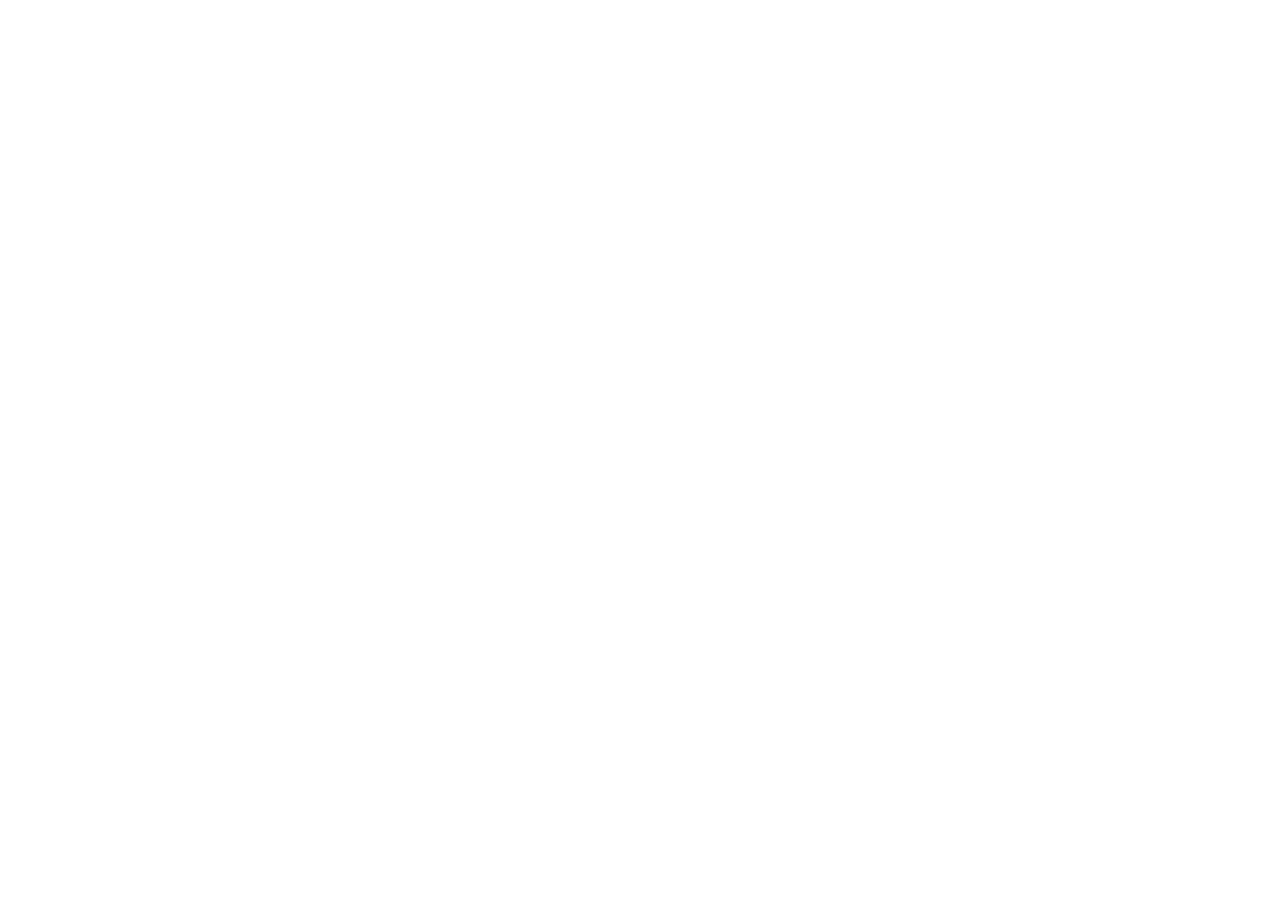
==== index.html @ 6c94f3b7 "inicializando" ====
<!DOCTYPE html>
<html lang="en">
<head>
    <meta charset="UTF-8">
    <meta http-equiv="X-UA-Compatible" content="IE=edge">
    <meta name="viewport" content="width=device-width, initial-scale=1.0">
    <title>Store</title>
</head>
<body>
    
</body>
</html>
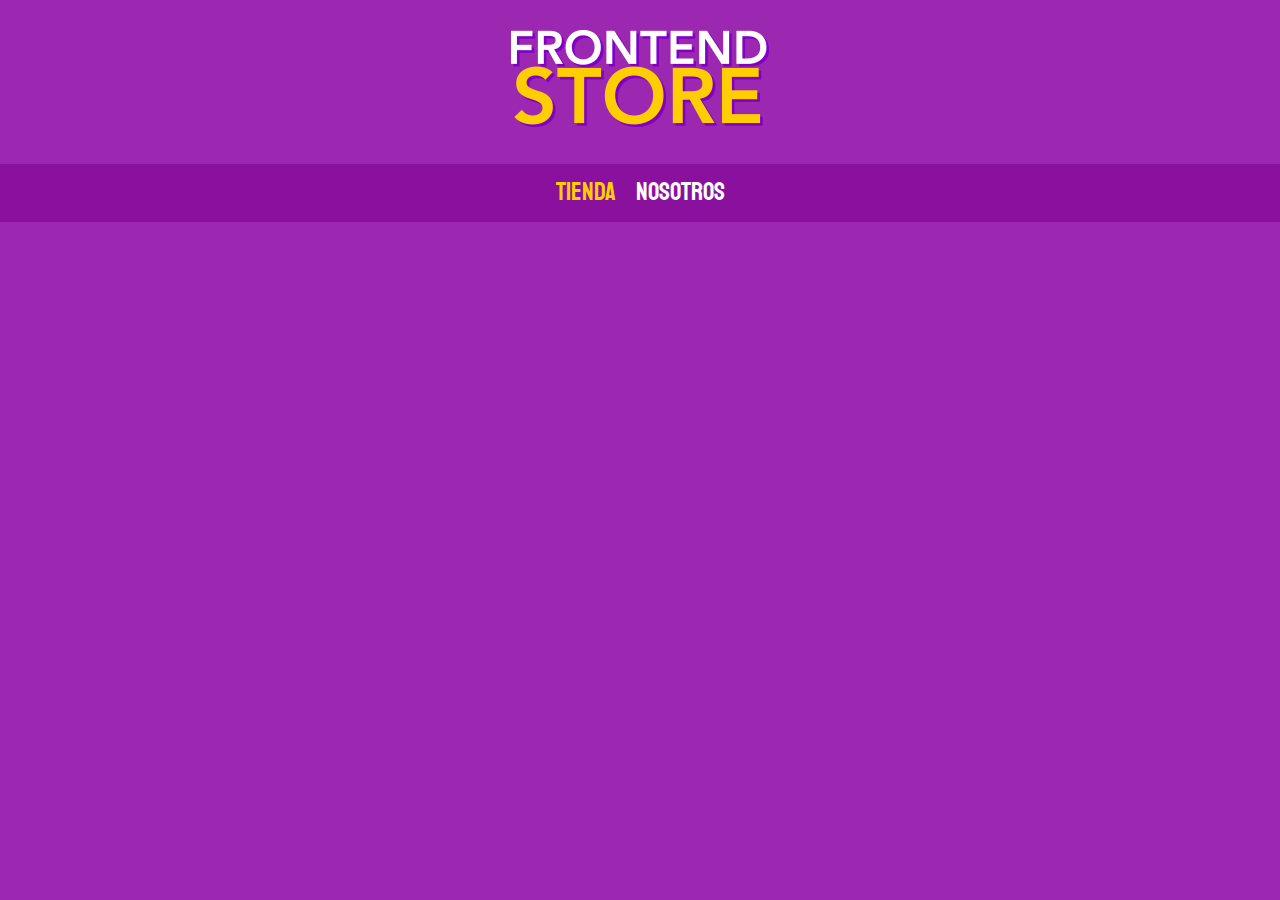
==== commit aab35953: "probando BEM" ====
--- a/index.html
+++ b/index.html
@@ -5,8 +5,24 @@
     <meta http-equiv="X-UA-Compatible" content="IE=edge">
     <meta name="viewport" content="width=device-width, initial-scale=1.0">
     <title>Store</title>
+    <link rel="stylesheet" href="css/normalize.css">
+    <link rel="preconnect" href="https://fonts.googleapis.com">
+    <link rel="preconnect" href="https://fonts.gstatic.com" crossorigin>
+    <link href="https://fonts.googleapis.com/css2?family=Staatliches&display=swap" rel="stylesheet">
+    <link rel="stylesheet" href="css/style.css">
+
 </head>
 <body>
+    <header class="header">
+        <a href="index.html">
+            <img class="header__logo" src="img/logo.png" alt="logotipo">
+        </a>    
+    </header>
+    
+    <nav class="navegacion">
+        <a class="navegacion__enlace navegacion__enlace--activo" href="#">Tienda</a>
+        <a class="navegacion__enlace" href="#">Nosotros</a>
+    </nav>
     
 </body>
 </html>--- a/css/style.css
+++ b/css/style.css
@@ -0,0 +1,92 @@
+:root{
+    --primario: #9C27B0;
+    --primarioOscu: #89119D;
+    --secundario: #FFCE00;
+    --secundarioOscu: rgb(233,287,2);
+    --blanco: #FFF;
+    --negro: #000;
+
+    --MainFuente: 'Staatliches', cursive;
+}
+
+/*Globales*/
+
+html {
+    box-sizing: border-box;
+    font-size: 62.5%;
+  }
+  *, *:before, *:after {
+    box-sizing: inherit;
+  }
+
+body{
+    background-color: var(--primario);
+    font-size: 1.6rem;
+    line-height: 1.5;
+}
+
+p{
+    font-size: 1.8rem;
+    font-family: Arial, Helvetica, sans-serif;
+    color: var(--blanco);
+}
+
+a{
+    text-decoration: none;
+}
+
+img{
+    max-width: 100%;
+}
+
+.contenedor{
+    max-width: 120rem;
+    margin: 0  auto;
+}
+
+h1,h2,h3{
+    text-align: center;
+    color: var(--secundario);
+    font-family: var(--MainFuente);
+}
+
+h1{
+    font-size: 4rem;
+}
+
+h2{
+    font-size: 3,2rem
+}
+
+h3{
+    font-size: 2.4rem
+}
+
+/**Header**/
+.header{
+    display: flex;
+    justify-content: center;
+}
+
+.header__logo{
+    margin: 3rem 0;
+}
+
+.navegacion{
+    background-color: var(--primarioOscu);
+    padding: 1rem 0;
+    display: flex;
+    justify-content: center;
+    gap: 2rem;
+}
+
+.navegacion__enlace{
+   font-family: var(--MainFuente);
+   font-size: 2.5rem;
+   color: var(--blanco);   
+}
+
+.navegacion__enlace--activo,
+.navegacion__enlace:hover{
+    color: var(--secundario);
+}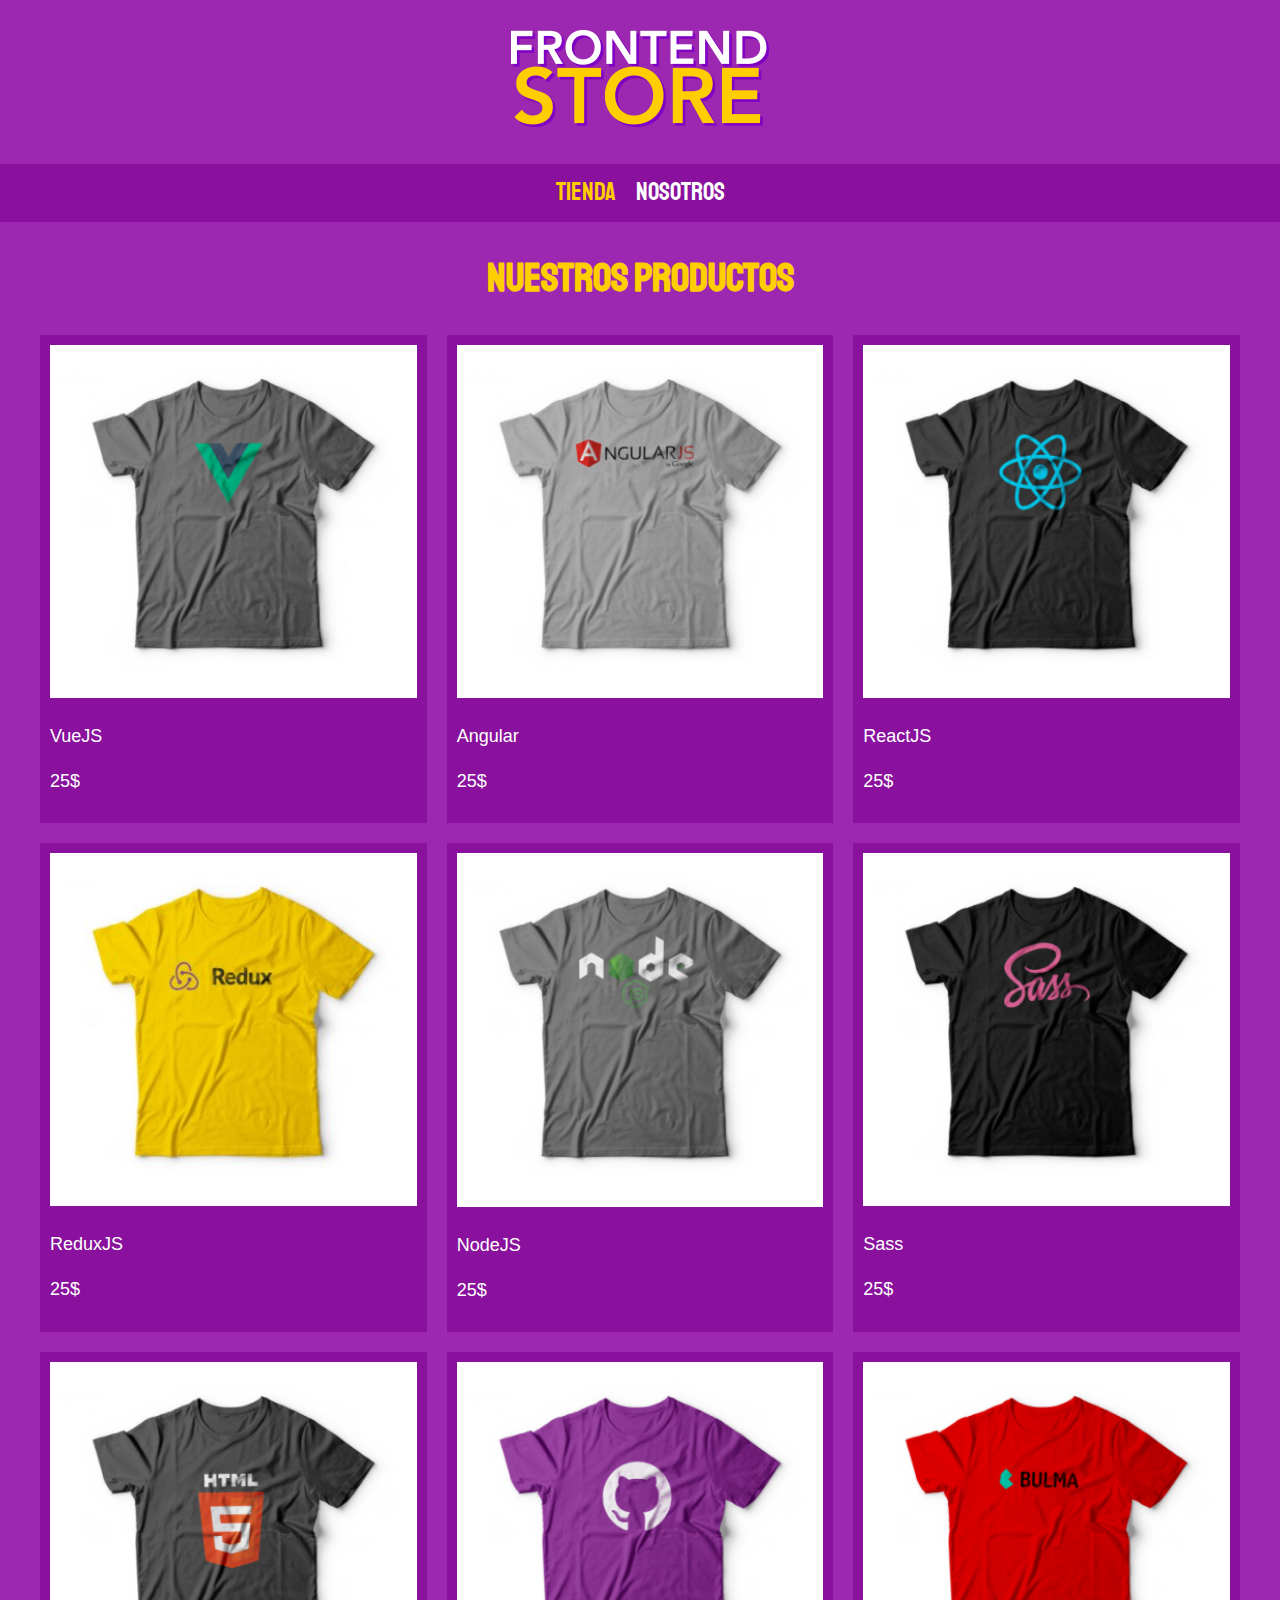
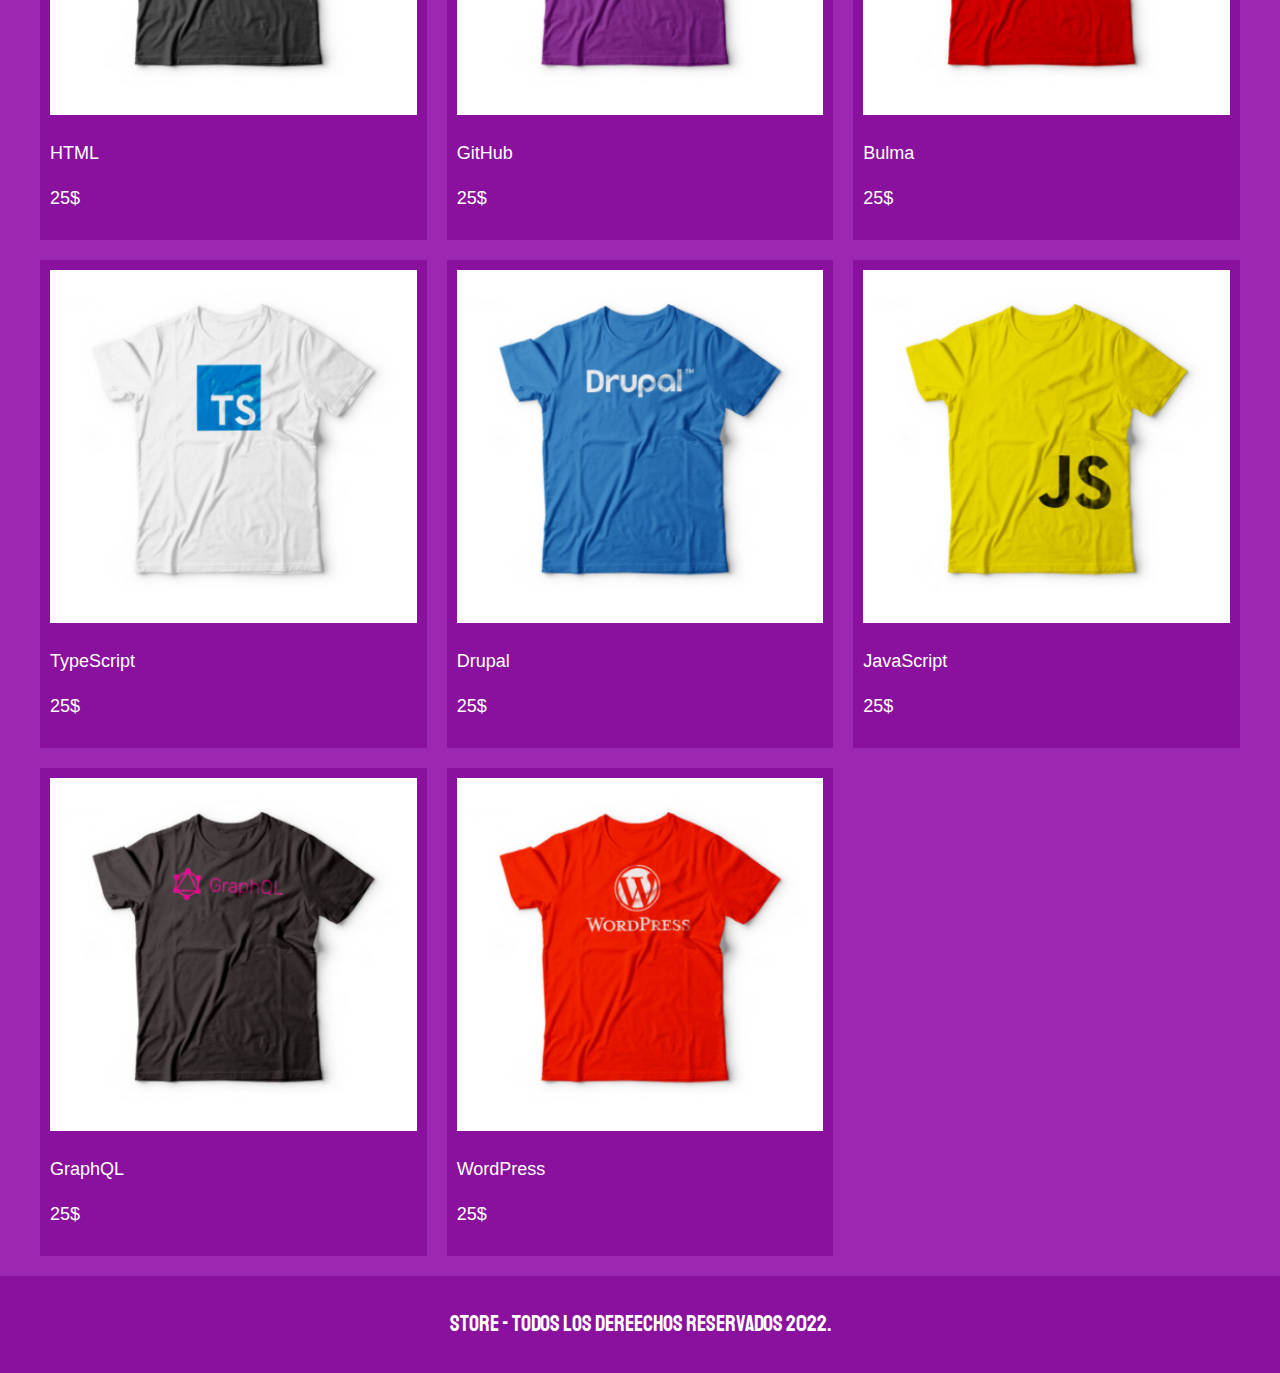
==== commit 2097d008: "Agregué imagenes con Grid" ====
--- a/index.html
+++ b/index.html
@@ -20,9 +20,146 @@
     </header>
     
     <nav class="navegacion">
-        <a class="navegacion__enlace navegacion__enlace--activo" href="#">Tienda</a>
-        <a class="navegacion__enlace" href="#">Nosotros</a>
+        <a class="navegacion__enlace navegacion__enlace--activo" href="producto.html">Tienda</a>
+        <a class="navegacion__enlace" href="nosotros.html">Nosotros</a>
     </nav>
+
+    <main class="contenedor">
+        <h1>Nuestros Productos</h1>
+
+        <div class="grid">
+            <div class="producto">
+                <a href="producto.html">
+                    <img class="producto__imagen" src="img/1.jpg" alt="imagen camiseta">
+                    <div class="producto__informacion">
+                        <p class="producto__nombre">VueJS</p>
+                        <p class="producto__precio">25$</p>
+                    </div>
+                </a>
+            </div>  
+            <div class="producto">
+                <a href="producto.html">
+                    <img class="producto__imagen" src="img/2.jpg" alt="imagen camiseta">
+                    <div class="producto__informacion">
+                        <p class="producto__nombre">Angular</p>
+                        <p class="producto__precio">25$</p>
+                    </div>
+                </a>
+            </div> 
+            <div class="producto">
+                <a href="producto.html">
+                    <img class="producto__imagen" src="img/3.jpg" alt="imagen camiseta">
+                    <div class="producto__informacion">
+                        <p class="producto__nombre">ReactJS</p>
+                        <p class="producto__precio">25$</p>
+                    </div>
+                </a>
+            </div> 
+            <div class="producto">
+                <a href="producto.html">
+                    <img class="producto__imagen" src="img/4.jpg" alt="imagen camiseta">
+                    <div class="producto__informacion">
+                        <p class="producto__nombre">ReduxJS</p>
+                        <p class="producto__precio">25$</p>
+                    </div>
+                </a>
+            </div> 
+            <div class="producto">
+                <a href="producto.html">
+                    <img class="producto__imagen" src="img/5.jpg" alt="imagen camiseta">
+                    <div class="producto__informacion">
+                        <p class="producto__nombre">NodeJS</p>
+                        <p class="producto__precio">25$</p>
+                    </div>
+                </a>
+            </div> 
+            <div class="producto">
+                <a href="producto.html">
+                    <img class="producto__imagen" src="img/6.jpg" alt="imagen camiseta">
+                    <div class="producto__informacion">
+                        <p class="producto__nombre">Sass</p>
+                        <p class="producto__precio">25$</p>
+                    </div>
+                </a>
+            </div> 
+            <div class="producto">
+                <a href="producto.html">
+                    <img class="producto__imagen" src="img/7.jpg" alt="imagen camiseta">
+                    <div class="producto__informacion">
+                        <p class="producto__nombre">HTML</p>
+                        <p class="producto__precio">25$</p>
+                    </div>
+                </a>
+            </div> 
+            <div class="producto">
+                <a href="producto.html">
+                    <img class="producto__imagen" src="img/8.jpg" alt="imagen camiseta">
+                    <div class="producto__informacion">
+                        <p class="producto__nombre">GitHub</p>
+                        <p class="producto__precio">25$</p>
+                    </div>
+                </a>
+            </div> 
+            <div class="producto">
+                <a href="producto.html">
+                    <img class="producto__imagen" src="img/9.jpg" alt="imagen camiseta">
+                    <div class="producto__informacion">
+                        <p class="producto__nombre">Bulma</p>
+                        <p class="producto__precio">25$</p>
+                    </div>
+                </a>
+            </div> 
+            <div class="producto">
+                <a href="producto.html">
+                    <img class="producto__imagen" src="img/10.jpg" alt="imagen camiseta">
+                    <div class="producto__informacion">
+                        <p class="producto__nombre">TypeScript</p>
+                        <p class="producto__precio">25$</p>
+                    </div>
+                </a>
+            </div> 
+            <div class="producto">
+                <a href="producto.html">
+                    <img class="producto__imagen" src="img/11.jpg" alt="imagen camiseta">
+                    <div class="producto__informacion">
+                        <p class="producto__nombre">Drupal</p>
+                        <p class="producto__precio">25$</p>
+                    </div>
+                </a>
+            </div> 
+            <div class="producto">
+                <a href="producto.html">
+                    <img class="producto__imagen" src="img/12.jpg" alt="imagen camiseta">
+                    <div class="producto__informacion">
+                        <p class="producto__nombre">JavaScript</p>
+                        <p class="producto__precio">25$</p>
+                    </div>
+                </a>
+            </div> 
+            <div class="producto">
+                <a href="producto.html">
+                    <img class="producto__imagen" src="img/13.jpg" alt="imagen camiseta">
+                    <div class="producto__informacion">
+                        <p class="producto__nombre">GraphQL</p>
+                        <p class="producto__precio">25$</p>
+                    </div>
+                </a>
+            </div> 
+            <div class="producto">
+                <a href="producto.html">
+                    <img class="producto__imagen" src="img/14.jpg" alt="imagen camiseta">
+                    <div class="producto__informacion">
+                        <p class="producto__nombre">WordPress</p>
+                        <p class="producto__precio">25$</p>
+                    </div>
+                </a>
+            </div> 
+        </div>
+    </main>
     
+    <footer class="footer">
+        <p class="footer__texto">Store - Todos los dereechos reservados 2022.</p>
+    </footer>
+
 </body>
 </html>--- a/css/style.css
+++ b/css/style.css
@@ -86,7 +86,59 @@
    color: var(--blanco);   
 }
 
+.navegacion__enlace:last-of-type{
+    margin-right: 0;
+}
+
 .navegacion__enlace--activo,
 .navegacion__enlace:hover{
     color: var(--secundario);
-}+}
+
+.footer{
+    background-color: var(--primarioOscu);
+    padding: 1rem 0;
+    margin-top: 2rem;
+}
+
+.footer__texto{
+    text-align: center;
+    font-family: var(--MainFuente);
+    font-size: 2.2rem;
+}
+
+.grid{
+    display: grid;
+    grid-template-columns: repeat(2, 1fr);  
+    gap: 2rem;
+}
+
+@media (min-width: 768px) {
+    .grid {
+        grid-template-columns: repeat(3, 1fr);  
+    }
+}
+
+/**Prducto**/
+
+.producto{
+    background-color: var(--primarioOscu);
+    padding: 1rem;
+}
+
+.producto__imagen{
+    width: 100%;
+}
+
+.producto__info{
+    
+}       
+
+.producto__precio{
+
+}
+
+.producto__nombre{
+
+}
+
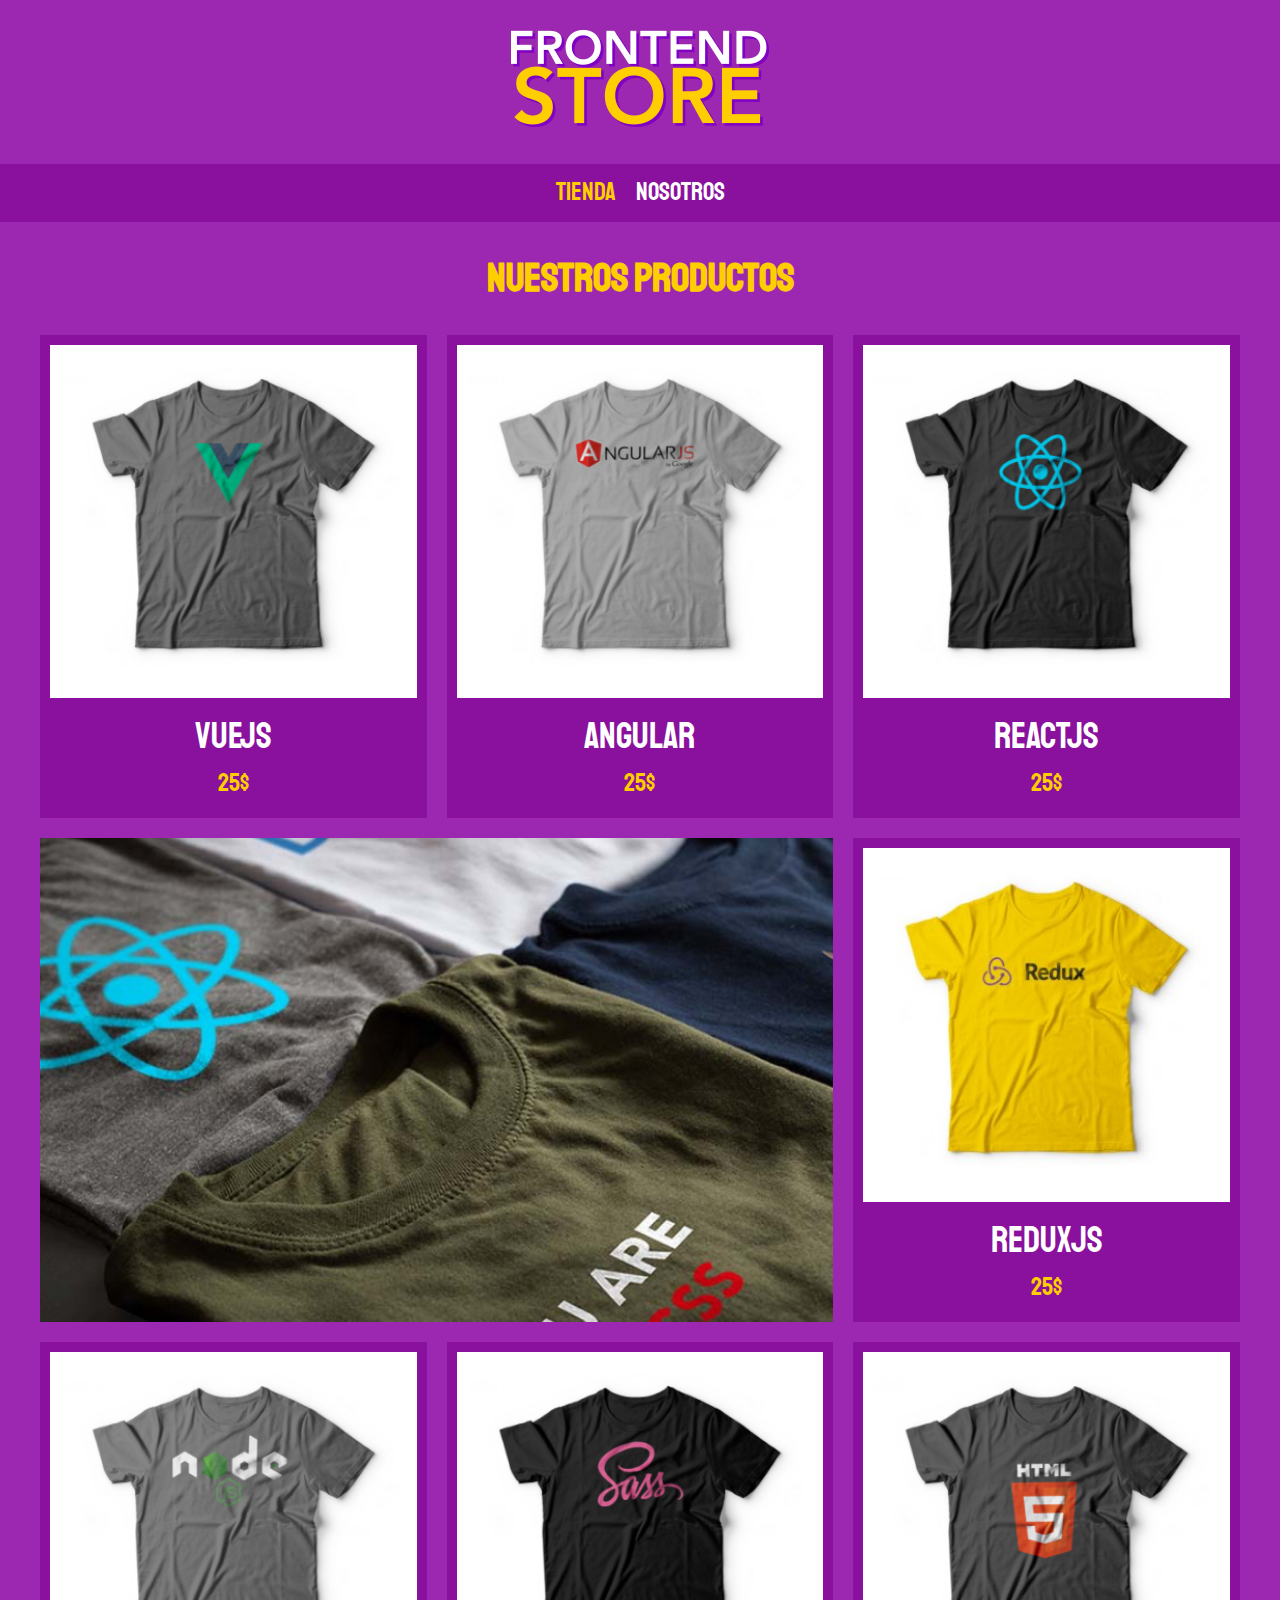
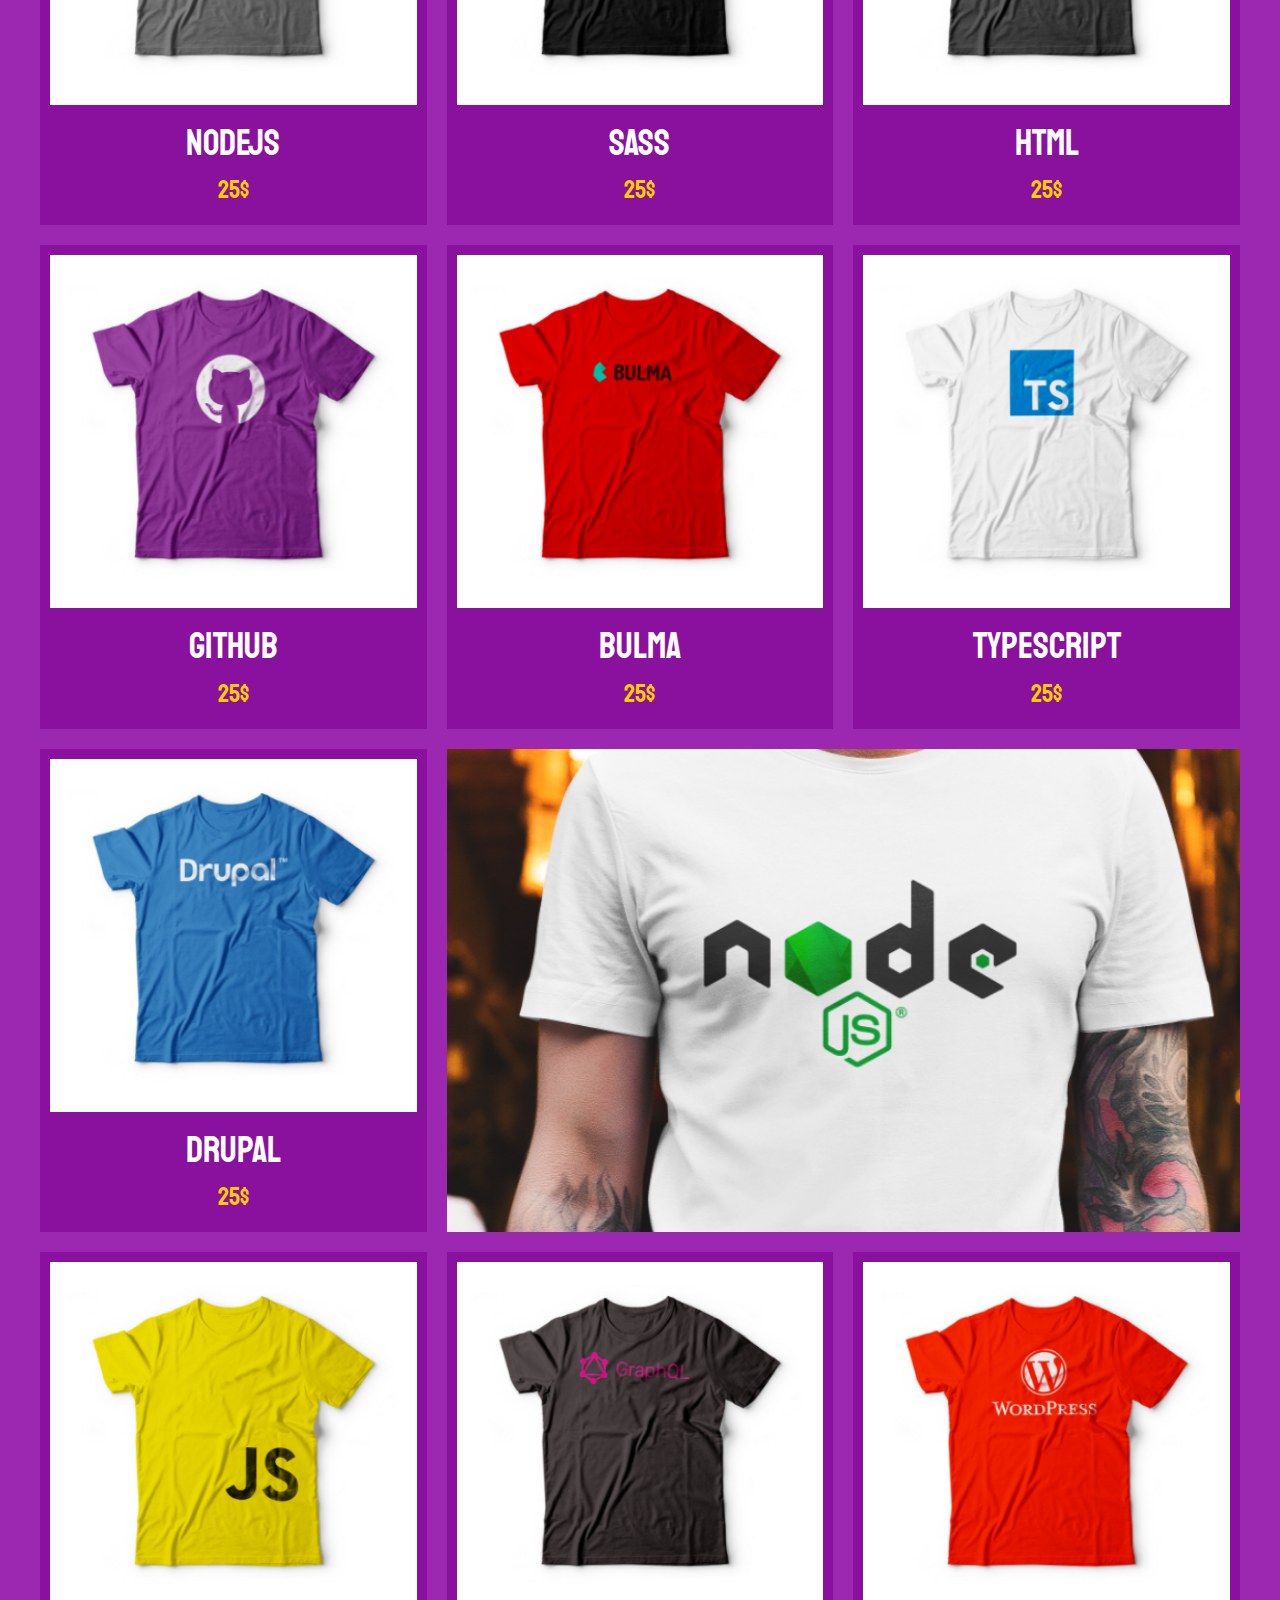
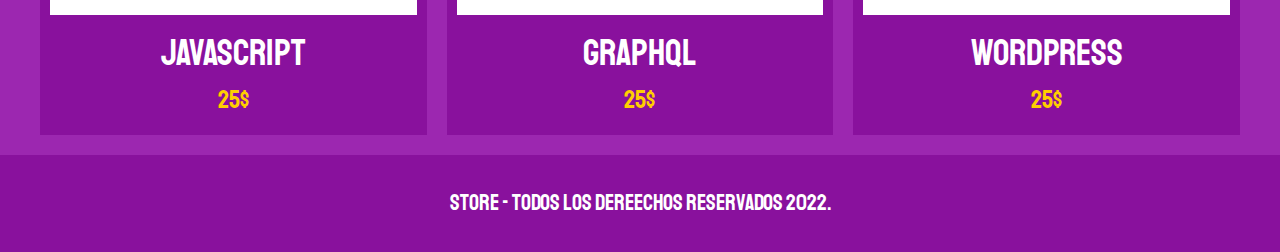
==== commit ee9923d0: "ya se puede acceder a diferentes pantallas" ====
--- a/index.html
+++ b/index.html
@@ -154,6 +154,10 @@
                     </div>
                 </a>
             </div> 
+
+            <div class="grafico grafico--camisas"></div>
+            <di class="grafico grafico--node"></di>
+
         </div>
     </main>
     
--- a/css/style.css
+++ b/css/style.css
@@ -128,17 +128,93 @@
 
 .producto__imagen{
     width: 100%;
-}
-
-.producto__info{
-    
-}       
+}    
 
 .producto__precio{
-
+    font-size: 2.5rem;
+    color: var(--secundario);
 }
 
 .producto__nombre{
-
-}
-
+    font-size: 3.6rem;
+}
+
+.producto__precio,
+.producto__nombre{
+    font-family: var(--MainFuente);
+    margin: 1rem;
+    text-align: center;
+    line-height: 1.2;
+}
+
+.grafico{
+  min-height: 30rem;
+  background-repeat: no-repeat;
+  background-size: cover;
+  grid-column: 1 / 3;
+}
+
+
+.grafico--camisas{
+    grid-row: 2 / 3;
+    background-image: url(../img/grafico1.jpg);
+}
+
+.grafico--node{
+    background-image: url(../img/grafico2.jpg);
+    grid-row: 8 / 9;
+}
+
+@media (min-width: 768px) {
+    .grafico--node{
+        grid-row: 5 / 6;
+        grid-column: 2 / 4;
+    }
+}
+
+.nosotros{
+    display: grid;
+    grid-template-rows: repeat(2, auto);
+}
+
+@media (min-width: 768px) {
+    .nosotros{
+        grid-template-columns: repeat(2, 1fr);
+        column-gap: 2rem;
+    }
+}
+
+.nosotros__imagen{
+    grid-row: 1 / 2;
+    width: 100%;
+}
+
+@media (min-width: 768px) {
+    .nosotros__imagen{
+        grid-column: 2 / 3;
+    }
+}
+
+.bloques{
+    display: grid;
+    grid-template-columns: repeat(2, 1fr);
+    gap: 2rem;
+}
+
+@media (min-width: 768px) {
+    .bloques{
+        grid-template-columns: repeat(4, 1fr);
+    }
+}
+
+.bloque{
+    text-align: center;
+}
+
+.bloque__titulo{
+    margin: 0;
+}
+
+.bloque__imagen{
+    width: 100%;
+}